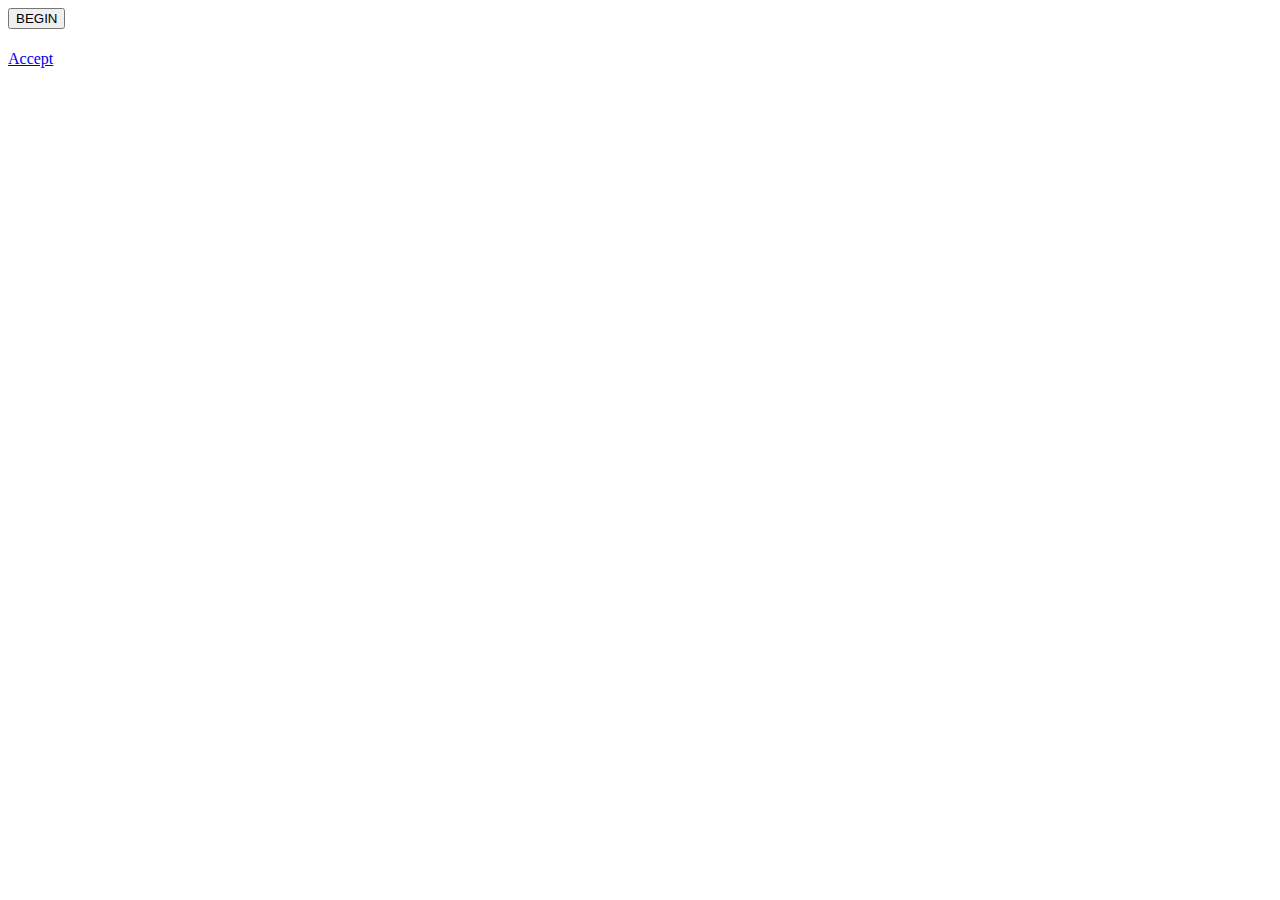
==== saveRBG_app/index.html @ f1905ed0 "linked documents and started splashpage" ====
<!DOCTYPE html>
<html lang="en" dir="ltr">
  <head>
    <meta charset="utf-8">
    <link rel="stylesheet" href="/css/style.css">
    <script
    src="https://code.jquery.com/jquery-3.4.1.min.js"
    integrity="sha256-CSXorXvZcTkaix6Yvo6HppcZGetbYMGWSFlBw8HfCJo="
    crossorigin="anonymous"></script>
    <script type="text/javascript" src="/app/app.js">

    </script>
    <title></title>
  </head>
  <body>
    <button id="open-modal" class="modal-buttons">BEGIN</button>
    <div id="modal">
      <div id="modal-textbox">
        <h1></h1>
      </div>
      <div id="modal-footer">
        <a href="#">Accept</a>
      </div>
    </div>
  </body>
</html>
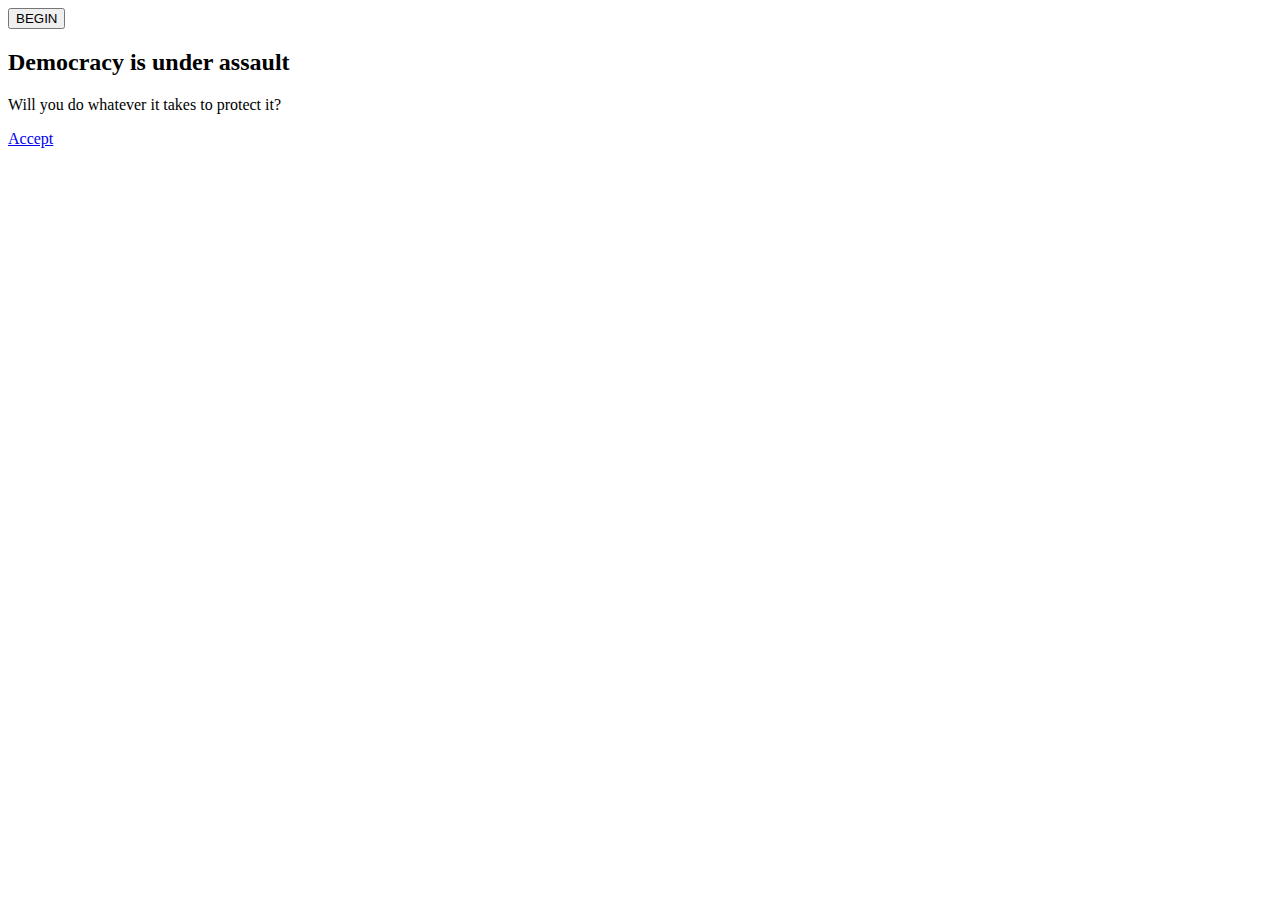
==== commit 06d972f2: "added modal to splash page and began styling" ====
--- a/saveRBG_app/index.html
+++ b/saveRBG_app/index.html
@@ -13,10 +13,11 @@
     <title></title>
   </head>
   <body>
-    <button id="open-modal" class="modal-buttons">BEGIN</button>
+    <button id="open-modal-btn" class="modal-buttons">BEGIN</button>
     <div id="modal">
       <div id="modal-textbox">
-        <h1></h1>
+        <h2>Democracy is under assault</h2>
+        <p>Will you do whatever it takes to protect it?</p>
       </div>
       <div id="modal-footer">
         <a href="#">Accept</a>
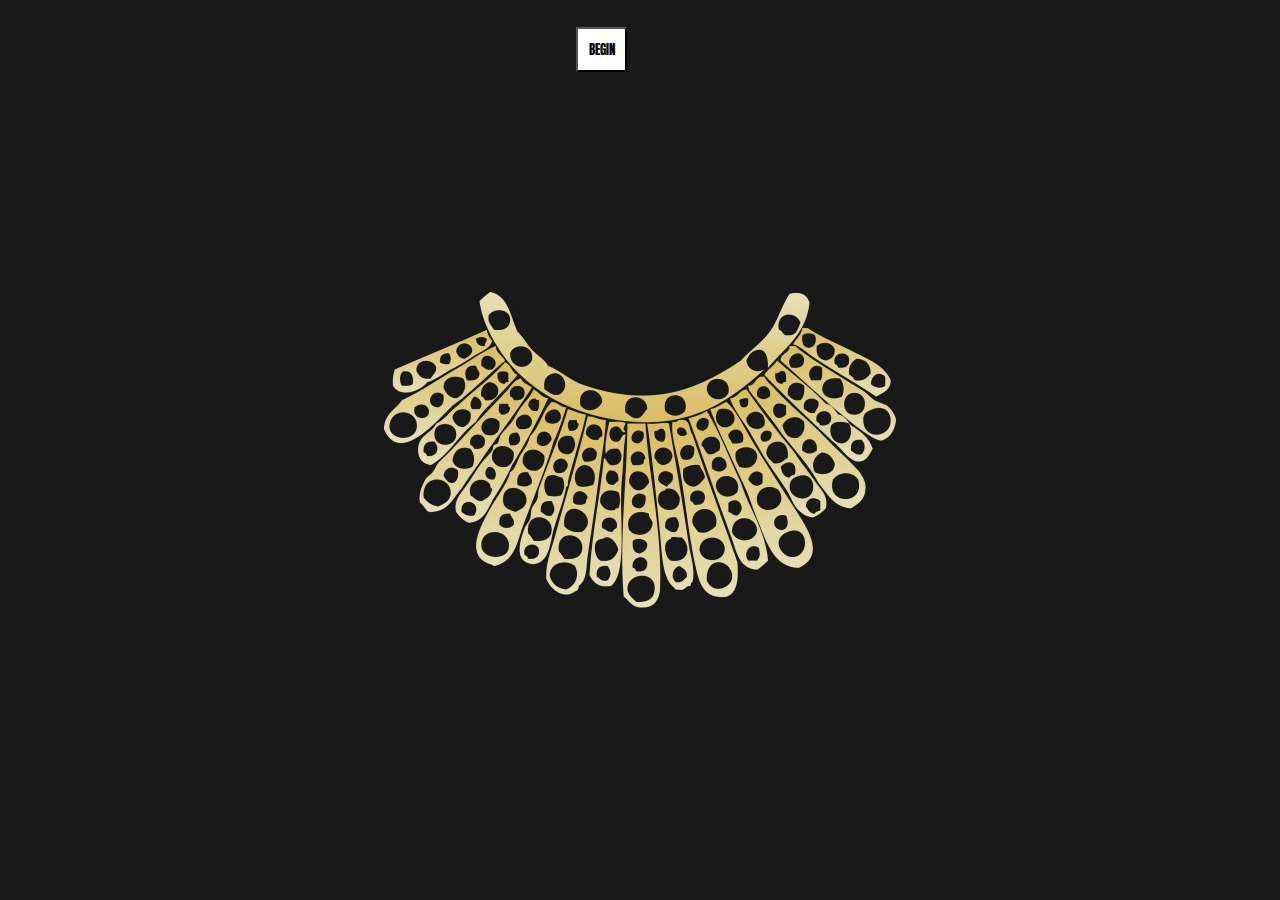
==== commit 4ebafde0: "got the api working and appended to the body" ====
--- a/saveRBG_app/index.html
+++ b/saveRBG_app/index.html
@@ -2,12 +2,13 @@
 <html lang="en" dir="ltr">
   <head>
     <meta charset="utf-8">
-    <link rel="stylesheet" href="/css/style.css">
+    <link href="https://fonts.googleapis.com/css?family=Anton&display=swap" rel="stylesheet">
+    <link rel="stylesheet" href="css/style.css">
     <script
     src="https://code.jquery.com/jquery-3.4.1.min.js"
     integrity="sha256-CSXorXvZcTkaix6Yvo6HppcZGetbYMGWSFlBw8HfCJo="
     crossorigin="anonymous"></script>
-    <script type="text/javascript" src="/app/app.js">
+    <script type="text/javascript" src="app/app.js">
 
     </script>
     <title></title>
@@ -16,11 +17,15 @@
     <button id="open-modal-btn" class="modal-buttons">BEGIN</button>
     <div id="modal">
       <div id="modal-textbox">
-        <h2>Democracy is under assault</h2>
-        <p>Will you do whatever it takes to protect it?</p>
-      </div>
-      <div id="modal-footer">
-        <a href="#">Accept</a>
+        <div>
+          <h2>Democracy is under assault</h2>
+        </div>
+        <div>
+          <p>Will you do whatever it takes to protect it?</p>
+        </div>
+        <div id="modal-footer">
+          <a href="weather.html">Accept</a>
+        </div>
       </div>
     </div>
   </body>
--- a/saveRBG_app/css/style.css
+++ b/saveRBG_app/css/style.css
@@ -0,0 +1,48 @@
+* {
+  /* border: 1px solid gold; */
+  margin: 0;
+  font-family: 'Anton', sans-serif; 
+}
+body {
+  background-image: url("images/collar.jpg");
+  background-repeat: no-repeat;
+  background-position: center;
+  background-color: rgb(25, 25, 25);
+  height: 100vh;
+}
+#open-modal-btn {
+margin-left: 45%;
+margin-top: 2em;
+padding: .8em;
+}
+#modal {
+  z-index: 1;
+  height: 35%;
+  width: 50%;
+  margin-left: 25%;
+  margin-top: 25%;
+  background-color: #D4C175;
+  color: white;
+  display: none;
+  box-shadow: 1px 1px 1px white;
+}
+a {
+  text-decoration: none;
+  color: white;
+}
+#modal-textbox {
+  display: flex;
+  flex-direction: column;
+  justify-content: space-between;
+  text-align: center;
+  padding: 1em;
+}
+#modal-footer {
+  text-align: right;
+}
+a:hover {
+  text-decoration: underline;
+}
+button {
+  background-color: white;
+}
